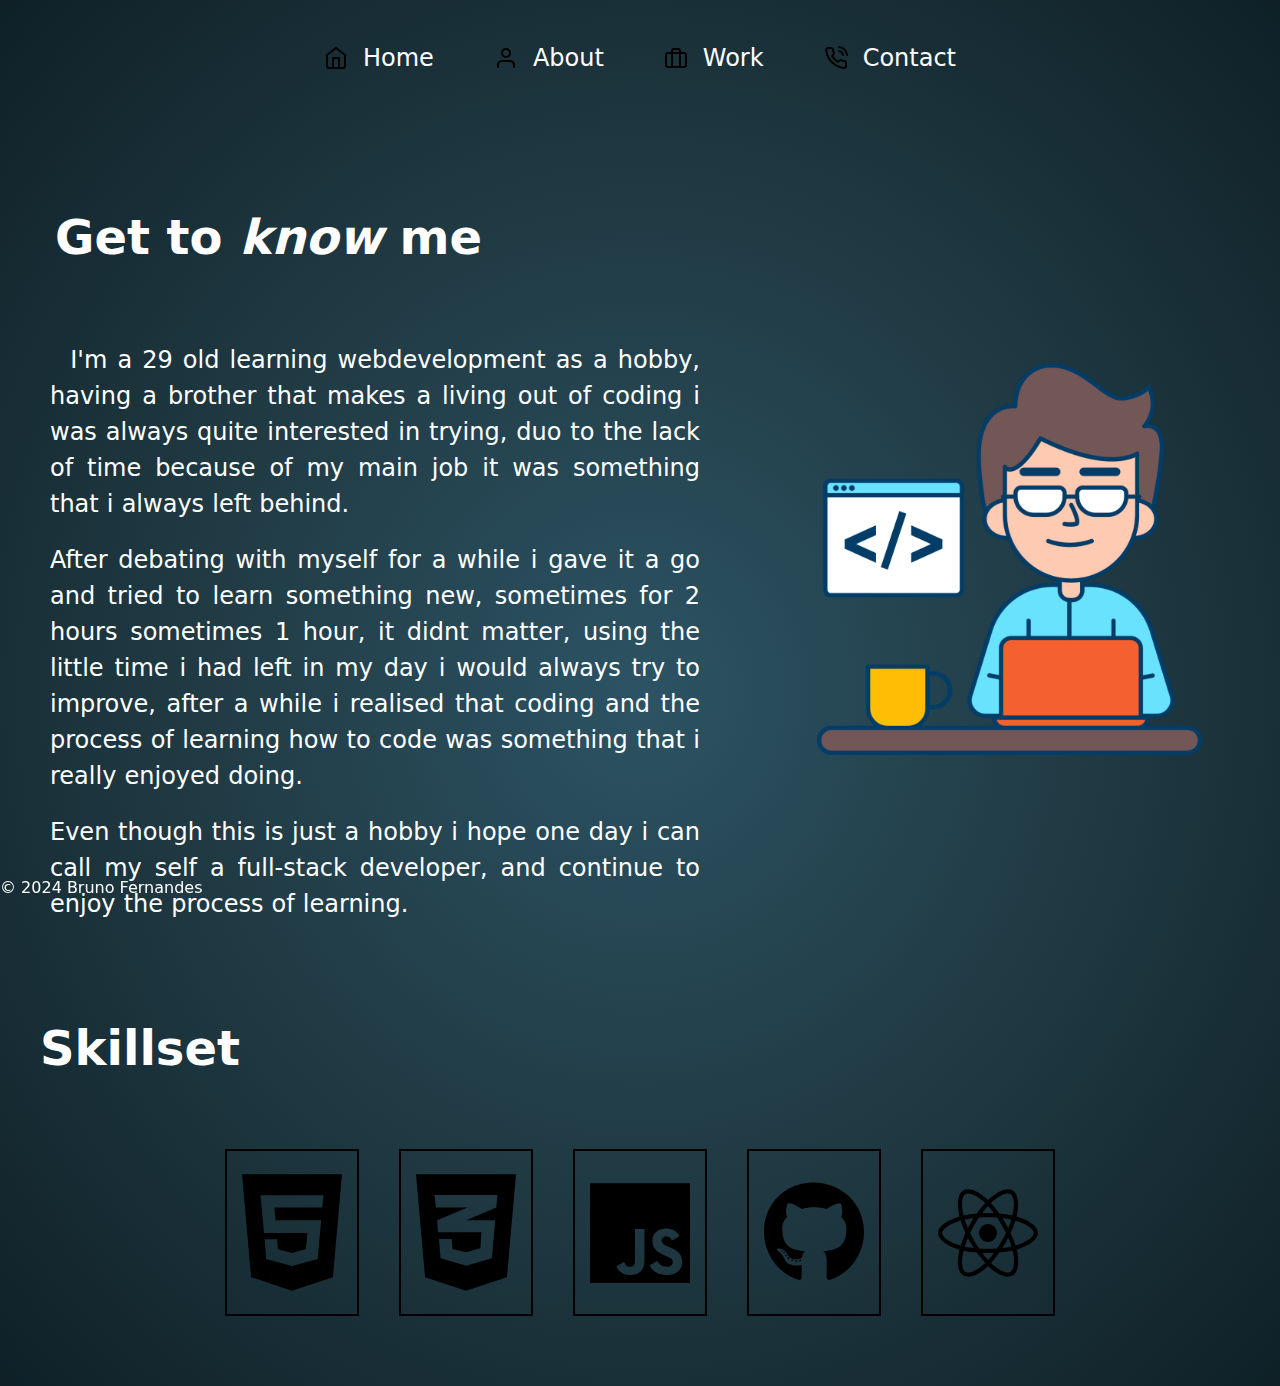
==== about.html @ b2c8cef6 "add missing files" ====
<!DOCTYPE html>
<html lang="en">

<head>
    <meta charset="UTF-8">
    <meta name="viewport" content="width=device-width, initial-scale=1.0">
    <link rel="stylesheet" href="about.css">
    <title>Bruno Fernandes</title>
    <script src="website.js"></script>
</head>

<body>
    <header>
        <div class="nav">
            <div class="nav-links">
                <span class="nav-links-item"><a href="./index.html">Home</a><img
                        src="./PhotosAndIcons/home.svg" /></span>
                <span class="nav-links-item"><a href="./about.html">About</a><img
                        src="./PhotosAndIcons/user.svg" /></span>
                <span class="nav-links-item"><a href="./work.html">Work</a><img
                        src="./PhotosAndIcons/work.svg" /></span>
                <span class="nav-links-item"><a href="">Contact</a><img
                        src="./PhotosAndIcons/contact.svg" /></span>
            </div>
        </div>
    </header>
    <div class="space"></div>
    <div id="about-container">
        <div class="about-container-left">
            <p class="about-title"><b>Get to <em>know</em> me</b></p></br>
            <p class="about-description">&nbsp&nbspI'm a 29 old learning webdevelopment as a hobby, having a brother that
                makes a
                living out of coding i was
                always quite interested in trying, duo to the lack
                of time because of my main job it was something that i always left behind.
            <p class="about-description">After debating with myself for a while i gave it a go and tried to learn
                something new, sometimes for 2 hours sometimes 1 hour, it didnt matter, using the little
                time i had left in my day i would always try to
                improve, after a while i realised that coding and the process of learning how to code was something that
                i
                really enjoyed doing.
            <p class="about-description">Even though this is just
                a hobby i hope one day i can call my self a full-stack developer, and continue to enjoy the process of
                learning.
            </p>
        </div>
        <div class="about-container-right">
            <img src="./PhotosAndIcons/webdev.png" />
        </div>
    </div>
    <div class="space"></div>
    <div id="skillset-container">
        <h3 class="skillset-title">Skillset</h3>
        <div class="skills">
            <div class="skill-item">
                <img src="./PhotosAndIcons/html5.svg" alt="HTML">
            </div>
            <div class="skill-item">
                <img src="./PhotosAndIcons/css3-alt.svg" alt="CSS">
            </div>
            <div class="skill-item">
                <img src="./PhotosAndIcons/js.svg" alt="JavaScript">
            </div>
            <div class="skill-item">
                <img src="./PhotosAndIcons/github(1).svg" alt="Git">
            </div>
            <div class="skill-item">
                <img src="./PhotosAndIcons/react.svg" alt="React">
            </div>
        </div>
    </div>
    <div class="space"></div>
    <footer class="footer">
        <p>© 2024 Bruno Fernandes</p>
    </footer>
</body>

</html>
---- about.css ----
*, *::before, *::after {
    box-sizing: border-box;
}
  
  * {
    margin: 0;
}
    
  input, button, textarea, select {
    font: inherit;
}
  
  p, h1, h2, h3, h4, h5, h6 {
    overflow-wrap: break-word;
}
  
  #root, #__next {
    isolation: isolate;
}

body {
    margin: 0;
    line-height: 1.5;
    -webkit-font-smoothing: antialiased;
    overflow-x: hidden;
    background: #0F2027;
    background: -webkit-radial-gradient(center, ellipse cover, #2C5364 0%, #203A43 50%, #0F2027 100%);
    background: radial-gradient(ellipse at center, #2C5364 0%, #203A43 50%, #0F2027 100%);
    font-family: __inter_Fallback_20b187, ui-sans-serif, system-ui, -apple-system, "system-ui", Segoe UI, Roboto, Helvetica Neue, Arial, Noto Sans, sans-serif,
        "Apple Color Emoji", "Segoe UI Emoji", Segoe UI Symbol, "Noto Color Emoji";
}

.nav {
    display: flex;
    justify-content: center;
}

.nav-links {
    width: 500px;
    display: flex;
    justify-content: center;
    margin-top: 35px;
    margin-bottom: 25px;
    gap: 60px;
    font-size: 1.5rem;
    padding: 5px;
}

.nav-links-item {
    display: flex;
    flex-direction: row-reverse;
    gap: 15px;
}

.nav-links-item a {
    text-decoration: none;
    color: white;
    transition: transform 0.3s ease-in-out, opacity 0.3s ease-in-out;
}

.nav-links-item a:hover {
    transform: scale(1.2);
    opacity: 0.5;
}

.space {
    padding-top: 70px;
}

#about-container {
    max-width: 1220px;
    margin: 0 auto;
    display: flex;
}

.about-title {
    display: flex;
    font-size: 3rem;
    color: white;
    margin: 25px;
}

.about-description {
    width: 650px;
    display: flex;
    justify-content: center;
    align-items: center;
    font-size: 1.5rem;
    line-height: 1.5;
    word-spacing: 0.5px;
    text-align: justify;
    color: white;
    margin: 20px;
    
}

.about-container-left {
    width: 800px;
}

.about-container-right {
    display: flex;
    justify-content: center;
    align-items: center;
    width: 520px;
}

.about-container-right img {
    max-width: 80%;
    max-height: 80%;
    box-shadow: #322C2B;
}

#skillset-container {
    max-width: 1200px;
    margin: 0 auto;
}

.skillset-title {
    font-size: 3rem;
    color: white;
}

.skill-item {
    display: flex;
    padding: 15px;
    margin-top: 25px;
    border: 2px solid black;
    transition: transform 0.3s;
    align-items: center;
}

.skills img {
    gap: 15px;
    width: 100px;
    transition: transform 0.3s ease-in-out;
}

.skills img:hover {
    transform: scale(1.2);
}

.skills {
    display: flex;
    flex-wrap: wrap;
    margin-top: 40px;
    justify-content: center;
    flex-direction: row;
    gap: 40px;
}

.footer {
    margin: 0 auto;
    position: fixed;
    bottom: 0;
    color: white;
}
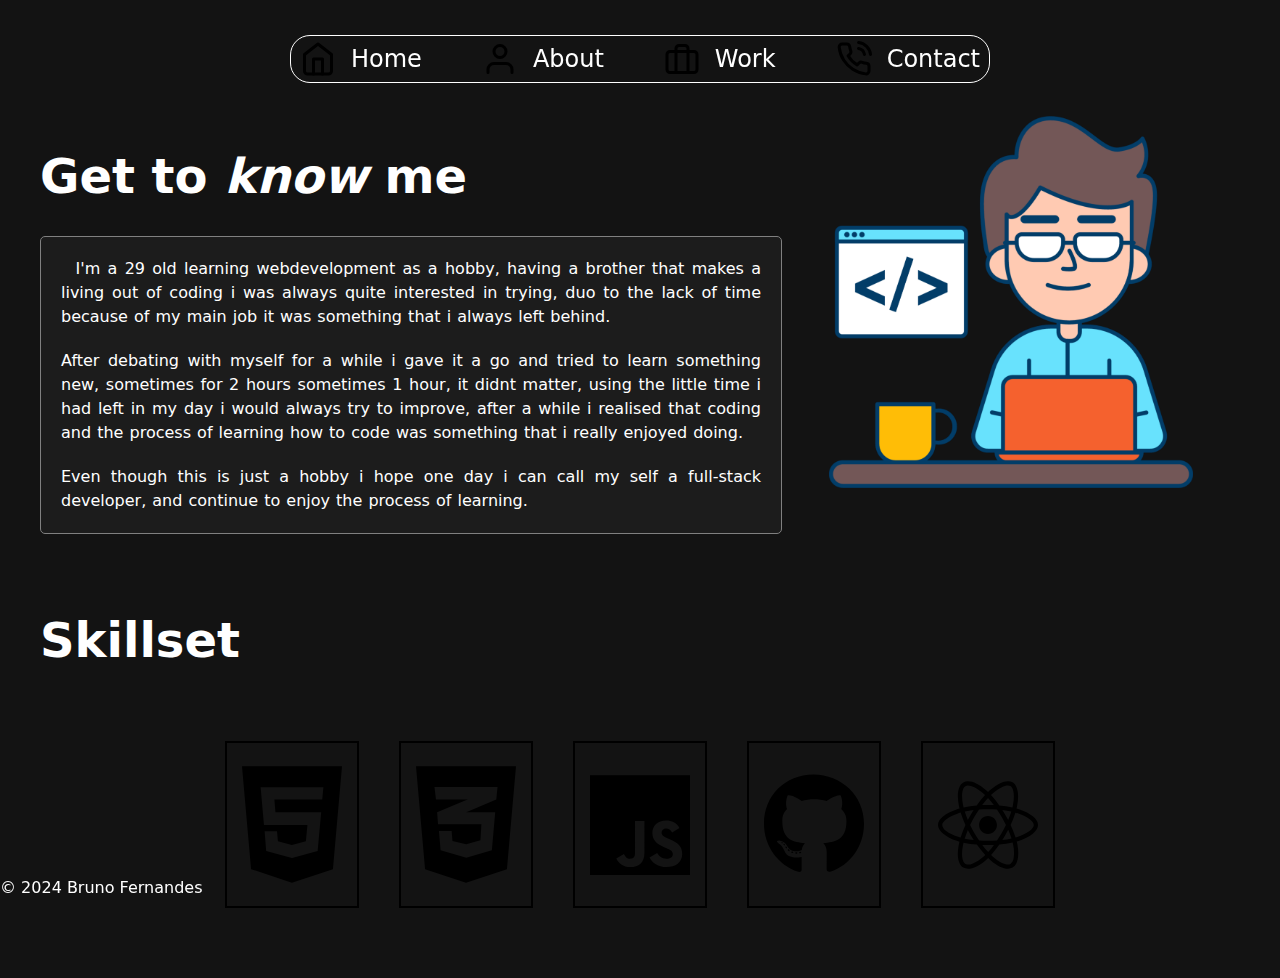
==== commit 37ca03f0: "Varias mudancas" ====
--- a/about.html
+++ b/about.html
@@ -28,6 +28,7 @@
     <div id="about-container">
         <div class="about-container-left">
             <p class="about-title"><b>Get to <em>know</em> me</b></p></br>
+            <div class="about-description-card">
             <p class="about-description">&nbsp&nbspI'm a 29 old learning webdevelopment as a hobby, having a brother that
                 makes a
                 living out of coding i was
@@ -43,6 +44,7 @@
                 a hobby i hope one day i can call my self a full-stack developer, and continue to enjoy the process of
                 learning.
             </p>
+        </div>
         </div>
         <div class="about-container-right">
             <img src="./PhotosAndIcons/webdev.png" />
--- a/about.css
+++ b/about.css
@@ -23,9 +23,7 @@
     line-height: 1.5;
     -webkit-font-smoothing: antialiased;
     overflow-x: hidden;
-    background: #0F2027;
-    background: -webkit-radial-gradient(center, ellipse cover, #2C5364 0%, #203A43 50%, #0F2027 100%);
-    background: radial-gradient(ellipse at center, #2C5364 0%, #203A43 50%, #0F2027 100%);
+    background-color: #131313;
     font-family: __inter_Fallback_20b187, ui-sans-serif, system-ui, -apple-system, "system-ui", Segoe UI, Roboto, Helvetica Neue, Arial, Noto Sans, sans-serif,
         "Apple Color Emoji", "Segoe UI Emoji", Segoe UI Symbol, "Noto Color Emoji";
 }
@@ -33,10 +31,14 @@
 .nav {
     display: flex;
     justify-content: center;
+    position: fixed;
+    top: 0;
+    right: 0;
+    left: 0;
 }
 
 .nav-links {
-    width: 500px;
+    width: 700px;
     display: flex;
     justify-content: center;
     margin-top: 35px;
@@ -44,6 +46,11 @@
     gap: 60px;
     font-size: 1.5rem;
     padding: 5px;
+    border: 1px solid white;
+    border-radius: 20px;
+    background-color: #1c1c1c;
+    background: transparent;
+    backdrop-filter: blur(5px);
 }
 
 .nav-links-item {
@@ -68,7 +75,7 @@
 }
 
 #about-container {
-    max-width: 1220px;
+    max-width: 1200px;
     margin: 0 auto;
     display: flex;
 }
@@ -77,21 +84,25 @@
     display: flex;
     font-size: 3rem;
     color: white;
-    margin: 25px;
+    margin-top: 70px;
 }
 
+.about-description-card {
+    background-color: #1c1c1c;
+    border: 1px solid grey;
+    border-radius: 5px;
+}
 .about-description {
-    width: 650px;
+    width: 700px;
     display: flex;
     justify-content: center;
     align-items: center;
-    font-size: 1.5rem;
+    font-size: 1rem;
     line-height: 1.5;
-    word-spacing: 0.5px;
+    word-spacing: 1px;
     text-align: justify;
     color: white;
-    margin: 20px;
-    
+    margin: 20px;    
 }
 
 .about-container-left {
